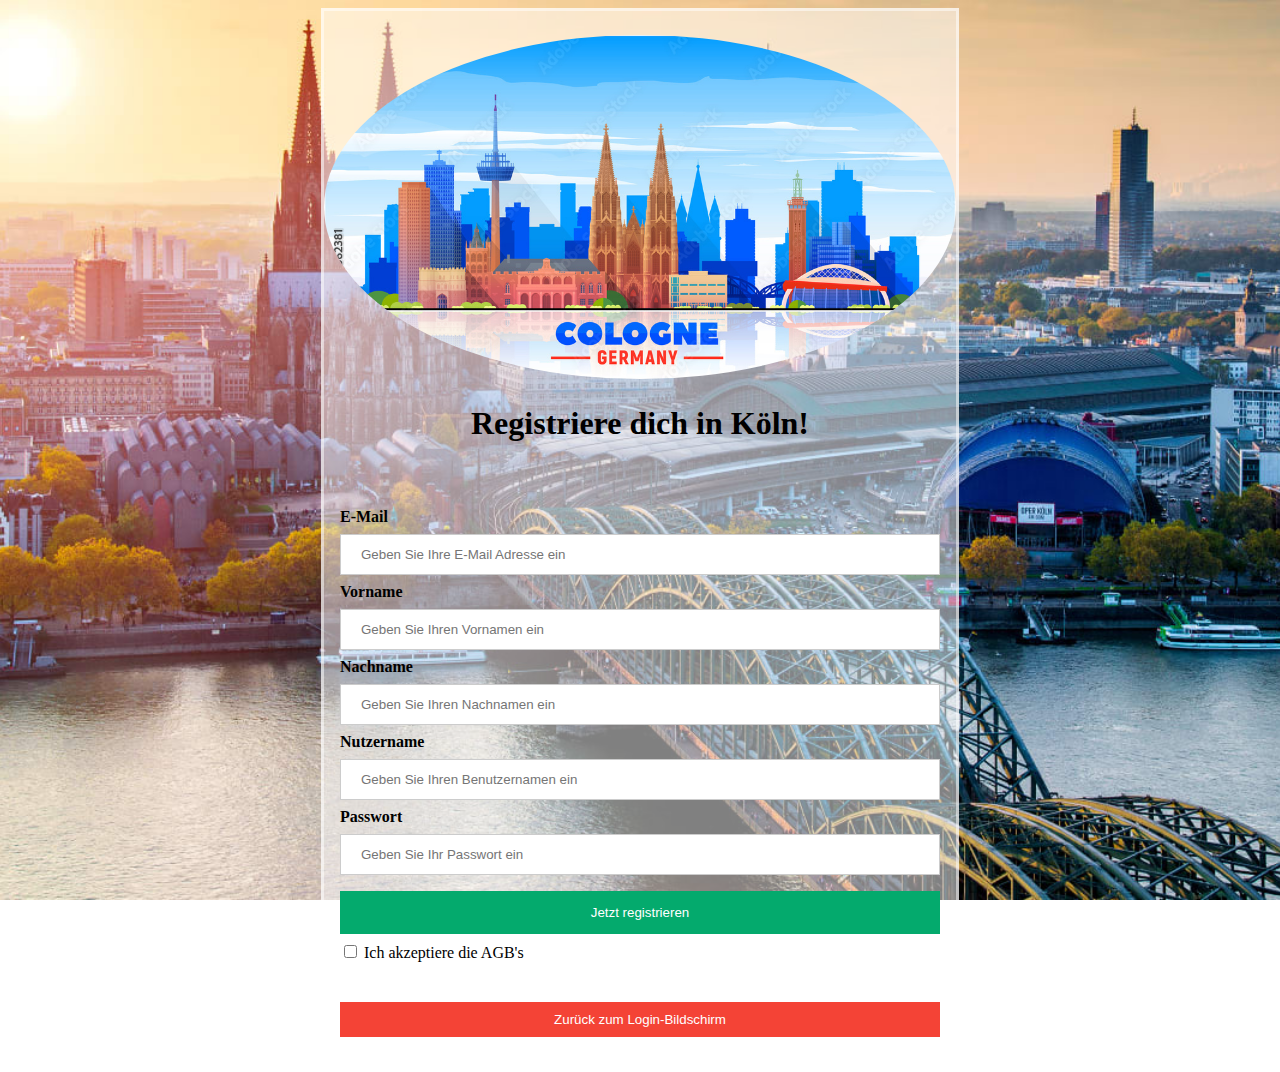
==== webserverKoeln/register.html @ 81b3c04a "Passwort_vergessen und registrierung formal eingefügt (nicht funktional)" ====
<!DOCTYPE html>
<html>
    <head>
        <title>
            Registrieren
        </title>
        <meta charset="utf-8">
        <link rel="icon" href="logo.png">
        <link rel="stylesheet" href="register.css">
        
    </head>
    <body>
        <form method="post" id="login-form">
            <div class="imgcontainer">
            <img src="avatar.jpg" alt="Avatar" class="avatar">
            </div>
            <h1>Registriere dich in Köln!</h1>
            <div class="container" >
            <label for="email"><b>E-Mail</b></label>
            <input type="email" placeholder="Geben Sie Ihre E-Mail Adresse ein" name="email" required>

            <label for="firstname"><b>Vorname</b></label>
            <input type="text" placeholder="Geben Sie Ihren Vornamen ein" name="firstname" required>
        
            <label for="surname"><b>Nachname</b></label>
            <input type="text" placeholder="Geben Sie Ihren Nachnamen ein" name="surname" required>

            <label for="uname"><b>Nutzername</b></label>
            <input type="text" placeholder="Geben Sie Ihren Benutzernamen ein" name="username" required>
        
            <label for="psw"><b>Passwort</b></label>
            <input type="password" placeholder="Geben Sie Ihr Passwort ein" name="key" required>
        
            <button type="submit">Jetzt registrieren</button>
            <label>
                <input type="checkbox" name="agb" required> Ich akzeptiere die AGB's
            </label>
            </div>
        
            <div class="container">
            <button type="button" class="cancelbtn" onclick="location.replace('/webserverKoeln/index.html')">Zurück zum Login-Bildschirm</button>
            </div>
        </form>
    </body>
    <script src="login.js"></script>
</html>
---- webserverKoeln/register.css ----
/* Bordered form */
  body{
    font-family: Verdana;
    background-image: url(koeln.jpeg);
    background-attachment: fixed, scroll;
    background-repeat:no-repeat;
    background-position:center;
    background-color:transparent;
    background-size: cover;
  }
  h1{
    margin-left: auto;
    margin-right: auto;
    margin-bottom: 50px;
    text-align: center;
  }
  form {
    border: 3px solid rgba(255, 255, 255, 0.5);
    width: 50%;
    margin-left: auto;
    margin-right: auto;
    align-self: center;
    background-color: rgba(255, 255, 255, 0.5);
  }
  
  /* Full-width inputs */
  input[type=text], input[type=password], input[type=email] {
    width: 100%;
    padding: 12px 20px;
    margin: 8px 0;
    display: inline-block;
    border: 1px solid #ccc;
    box-sizing: border-box;
  }
  
  /* Set a style for all buttons */
  button {
    background-color: #04AA6D;
    color: white;
    padding: 14px 20px;
    margin: 8px 0;
    border: none;
    cursor: pointer;
    width: 100%;
  }
  
  /* Add a hover effect for buttons */
  button:hover {
    opacity: 0.8;
  }
  
  /* Extra style for the cancel button (red) */
  .cancelbtn {
    width: 100%;
    padding: 10px 18px;
    background-color: #f44336;
  }
  
  /* Center the avatar image inside this container */
  .imgcontainer {
    margin: 24px 0 12px 0;
  }
  
  /* Avatar image */
  img.avatar {
    width: 100%;
    border-radius: 50%;
  }
  
  /* Add padding to containers */
  .container {
    padding: 16px;
  }
  
  /* The "Forgot password" text */
  span.psw {
    float: right;
    padding-right: 20px;
    
  }
  span.reg {
    float: left;
    padding-left: 20px;
  }
  
  /* Change styles for span and cancel button on extra small screens */
  @media screen and (max-width: 300px) {
    span.psw {
      display: block;
      float: none;
    }
  }
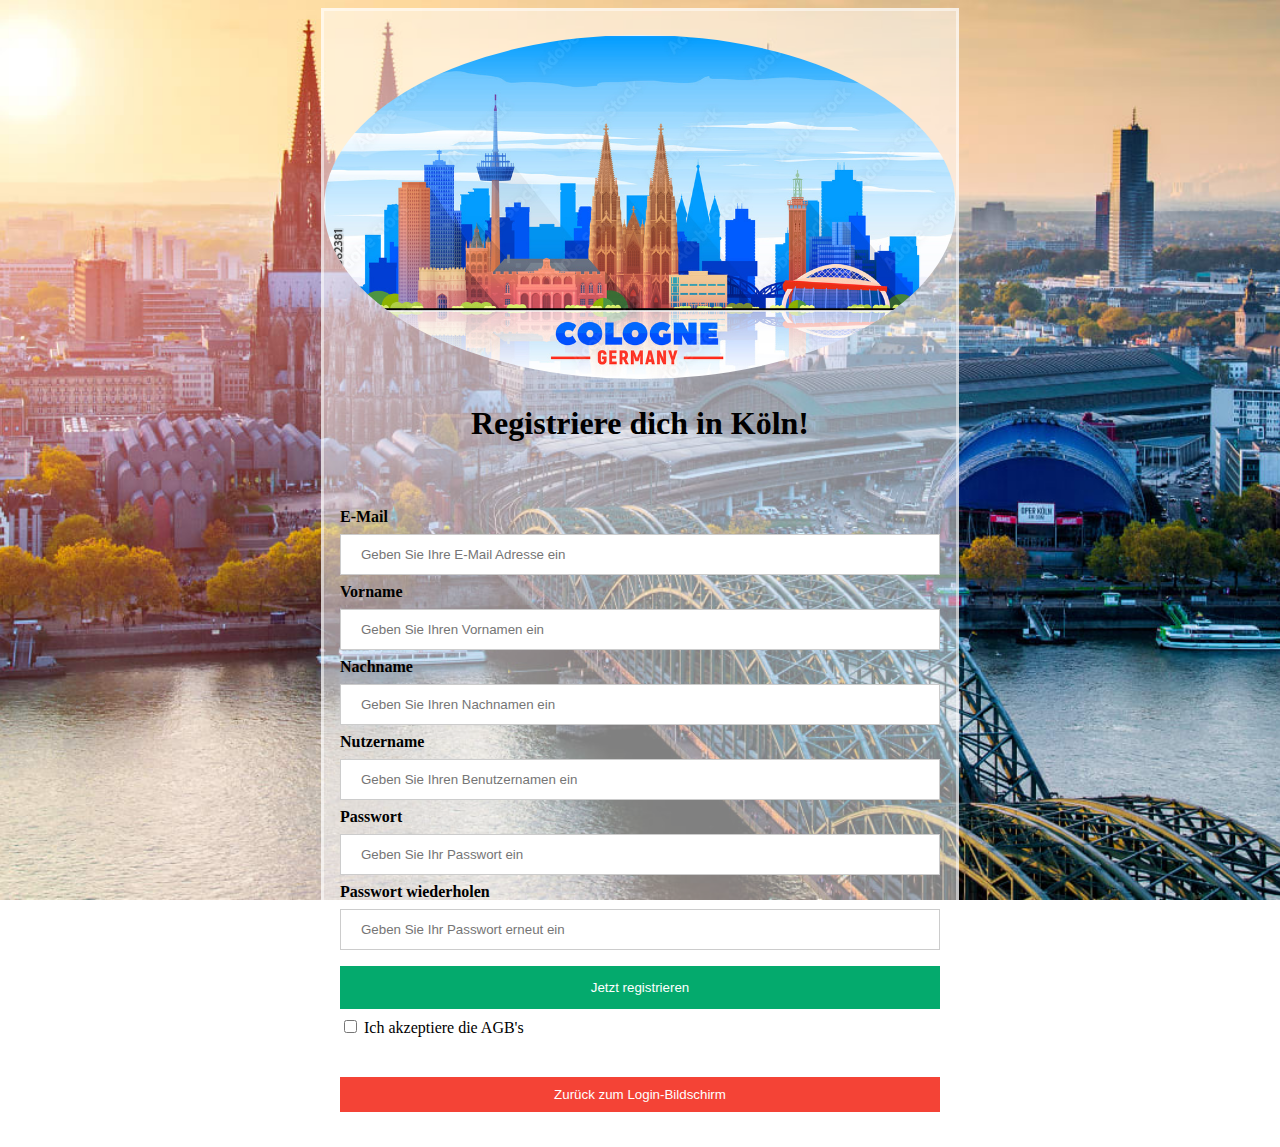
==== commit e10e0cd6: "Schnittstelle" ====
--- a/webserverKoeln/register.html
+++ b/webserverKoeln/register.html
@@ -31,6 +31,9 @@
             <label for="psw"><b>Passwort</b></label>
             <input type="password" placeholder="Geben Sie Ihr Passwort ein" name="key" required>
         
+            <label for="psw"><b>Passwort wiederholen</b></label>
+            <input type="password" placeholder="Geben Sie Ihr Passwort erneut ein" name="key_wdh" required>
+
             <button type="submit">Jetzt registrieren</button>
             <label>
                 <input type="checkbox" name="agb" required> Ich akzeptiere die AGB's
